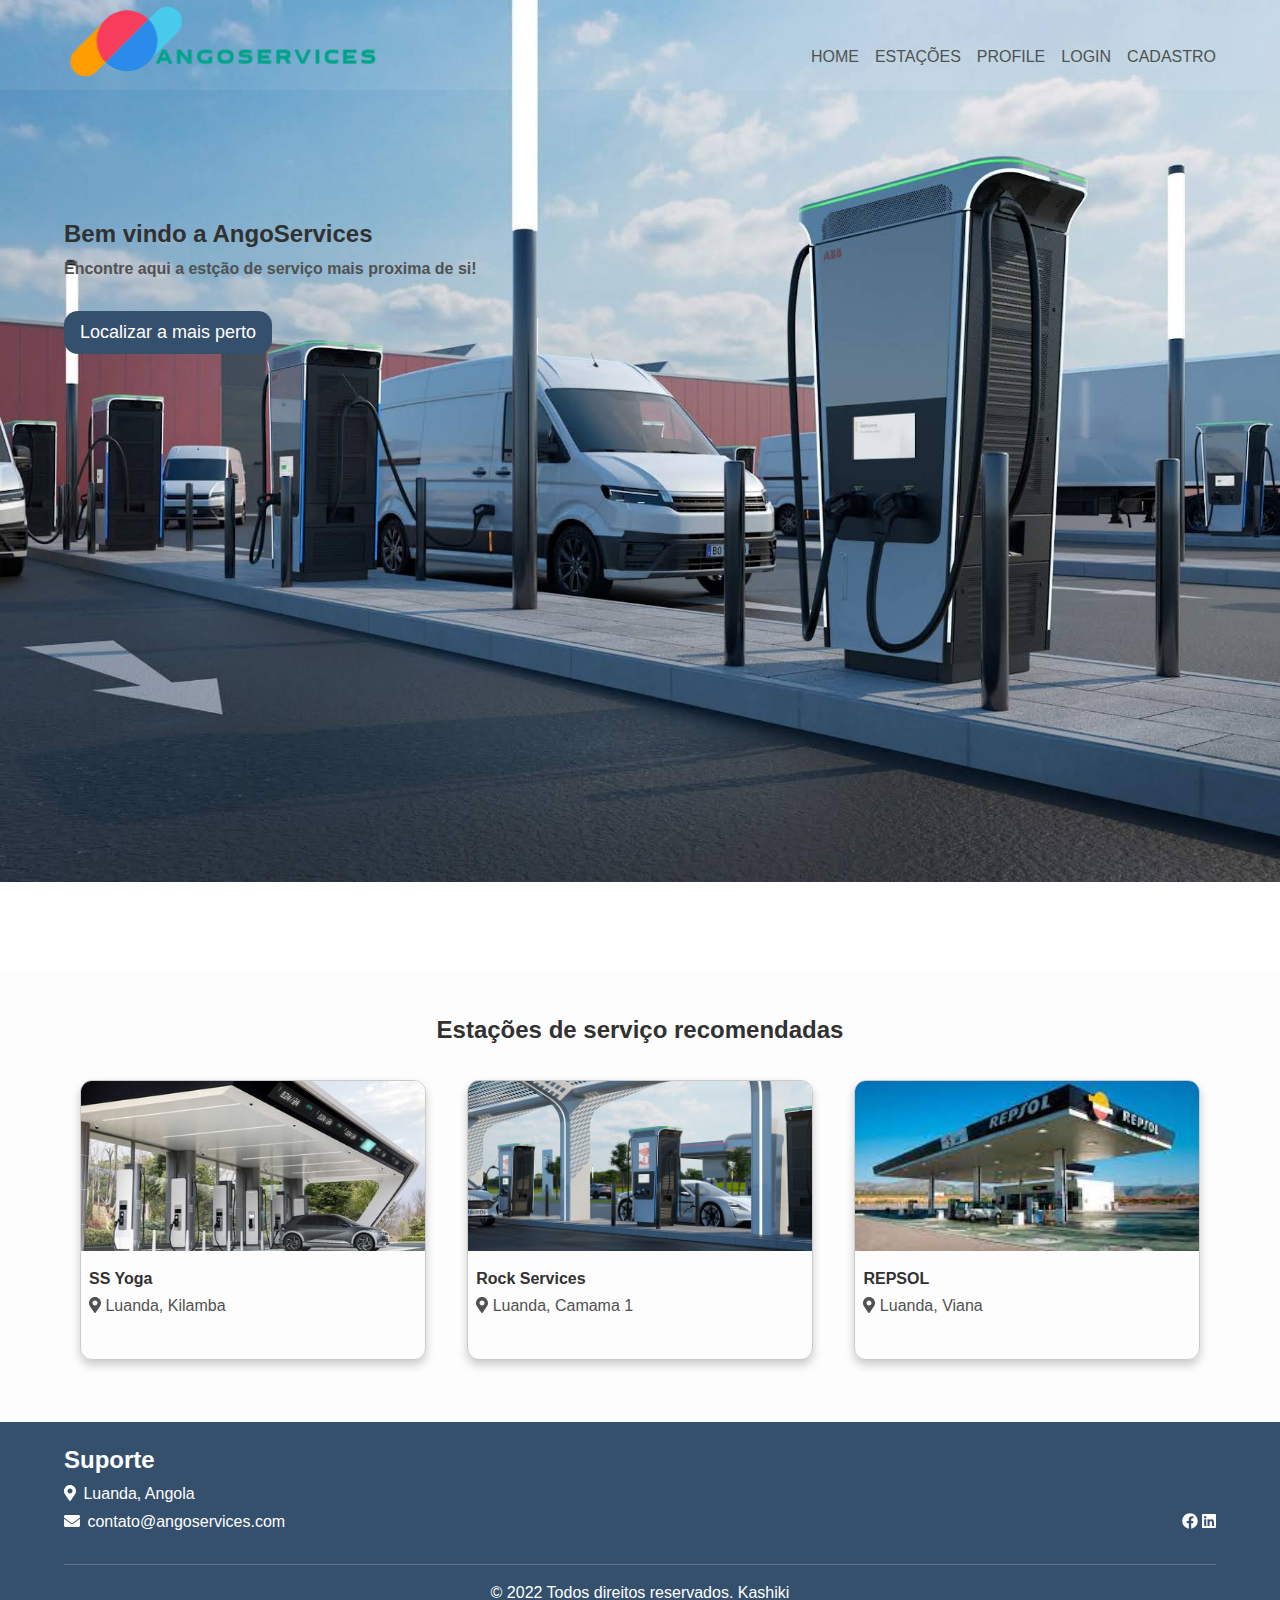
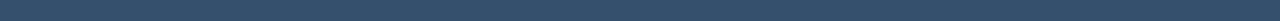
==== index.html @ cc655876 "init" ====
<!DOCTYPE html>
<html lang="pt">

    <head>
        <meta charset="UTF-8"/>
        <meta http-equiv="X-UA-Compatible" content="IE=edge"/>
        <meta name="viewport" content="width=device-width, initial-scale=1.0"/>
        <link rel="stylesheet" href="assets/styles/estilo.css"/>
        <link rel="stylesheet" href="assets/styles/index.css"/>
        <link rel="shortcut icon" href="assets/images/logo.png" type="image/x-icon">
        <script src="assets/script/fontawesome.min.js" defer></script>
        <title>AngoServices | Homepage</title>
    </head>

    <body>
        <div class="main-container">
            <header>
                <a href="index.html"><img src="assets/images/logo.png" alt="AngoServices"></a>
                <input type="checkbox" id="check-menu" hidden/>
                <label class="icon-menu" for="check-menu">
                    <i class="fas fa-bars fa-2x"></i>
                </label>

                <nav>
                    <ul id="main-menu">
                        <li>
                            <a href="index.html">Home</a>
                        </li>
                        <li>
                            <a href="estacao/index.html">Estações</a>
                        </li>
                        <li>
                            <a href="profile/index.html">Profile</a>
                        </li>
                    </ul>

                    <ul id="menu-login">
                        <li>
                            <a href="login.html">Login</a>
                        </li>
                        <li>
                            <a href="cadastro/index.html">Cadastro</a>
                        </li>
                    </ul>
                </nav>
            </header>

            <main id="main">
                <div class="hero">
                    <div class="content">
                        <h2>Bem vindo a AngoServices</h2>
                        <h4>Encontre aqui a estção de serviço mais proxima de si!</h4>
                        <a href="#" class="btn">Localizar a mais perto</a>
                    </div>
                </div>

                <div class="top-stages">
                    <h2>Estações de serviço recomendadas</h2>
                    <div class="content">
                        <div class="item">
                            <figure>
                                <img src="assets/images/hyundai-motor-group-s-e-pit-fast-charging-station.jpg" alt="">
                                <a href="#" class="btn-more">Ver Mais</a>
                            </figure>
                            <h4>SS Yoga</h4>
                            <p>
                                <a href="#">
                                    <i class="fas fa-map-marker-alt"></i>
                                    Luanda, Kilamba</a>
                            </p>
                        </div>
                        <div class="item">
                            <figure>
                                <img src="assets/images/estacao-servico-01.jpg" alt="">
                                <a href="#" class="btn-more">Ver Mais</a>
                            </figure>
                            <h4>Rock Services</h4>
                            <p>
                                <a href="#">
                                    <i class="fas fa-map-marker-alt"></i>
                                    Luanda, Camama 1</a>
                            </p>
                        </div>
                        <div class="item">
                            <figure>
                                <img src="assets/images/estacao-servico-00.jpeg" alt="">
                                <a href="#" class="btn-more">Ver Mais</a>
                            </figure>
                            <h4>REPSOL</h4>
                            <p>
                                <a href="#">
                                    <i class="fas fa-map-marker-alt"></i>
                                    Luanda, Viana</a>
                            </p>
                        </div>
                    </div>
                </div>

            </main>

            <footer>
                <div class="container">
                    <div class="content">
                        <div class="suport">
                            <h2>Suporte</h2>
                            <ul>
                                <li>
                                    <i class="fas fa-map-marker-alt"></i>
                                    Luanda, Angola</li>
                                <li>
                                    <i class="fas fa-envelope"></i>
                                    contato@angoservices.com</li>
                            </ul>
                        </div>
                        <div class="social-midia">
                            <a href="#" target="">
                                <i class="fab fa-facebook"></i>
                            </a>
                            <a href="#">
                                <i class="fab fa-linkedin"></i>
                            </a>
                        </div>
                    </div>
                    <p>&copy; 2022 Todos direitos reservados.
                        <a href="http://github.com/aristidesquetajr" target="_blank">Kashiki</a>
                    </p>
                </div>
            </footer>
        </div>
    </body>

</html>
---- assets/styles/estilo.css ----
@charset "utf-8";

/* VARIAVEIS */:root
{
    --bg-primary: #35506d;
    --bg-secundary: null;
    --text-primary-color: #313131;
    --text-secundary-color: #515151;
    --default-border-r: 12px;
}

* {
    box-sizing: border-box;
    margin: 0;
    padding: 0;
}

body {
    font: 16px/1.5 Aria, Helvetica, sans-serif;
}

ul {
    list-style-type: none;
}

a {
    text-decoration: none;
}

.btn {
    display: inline-block;
    background: var(--bg-primary);
    border-radius: 14px;
    border: none;
    padding: 8px 16px;
    color: #fff;
    font-size: 18px;
    transition: all 0.3s ease;
}

.btn:hover {
    transform: scale(1.05);
}

.container {
  width: 90%;
  margin: 0 auto;
  display: flex;
  flex-direction: column;
}

.main-container {
    overflow: hidden;
}

/* HEADER */
.main-container header {
    width: 100%;
    height: 90px;
    padding: 0.1rem 5%;
    display: flex;
    justify-content: space-between;
    align-items: center;
    background: var(--bg-primary);
}

header .icon-menu {
    display: none;
    cursor: pointer;
}

header nav {
    display: flex;
    align-items: center;
    margin-top: 1.5rem;
    z-index: 2;
}

header nav ul {
    display: flex;
    align-items: center;
}

header nav ul li {
    position: relative;
    margin-left: 1rem;
}

header nav li::before {
    content: "";
    position: absolute;
    width: 0;
    height: 2px;
    bottom: -0.5rem;
    background-color: var(--text-secundary-color);
    border-radius: 8px;
    transition: width 0.5s ease;
}

header nav li:hover::before {
    width: 100%;
}

header nav a {
    display: block;
    color: var(--text-secundary-color);
    text-transform: uppercase;
}


/* MAIN BODY */
.main-container main#main {
    min-height: 90vh;
    display: flex;
    flex-direction: column;
}

/* FOOTER */
.main-container footer {
    width: 100%;
    background-color: var(--bg-primary);
    color: white;
}

footer .container {
    padding-top: 20px;
}

footer .container .content {
    display: flex;
    align-items: flex-end;
    justify-content: space-between;
    margin-bottom: 30px;
}

.suport li {
    margin-top: 4px;
}

.suport svg {
    margin-right: 3px;
}

footer .content + p {
    padding: 1rem 0;
    text-align: center;
    border-top: 1px solid rgba(255, 255, 255, 0.2);
}

footer a {
    color: #fff;
}

footer .content + p a:hover {
    color: #b6b1b1;
}

/* Animations */
@keyframes menu-show {
    to {
        left: 0;
    }
}


/* RESPONSIVIDADE */
@media(max-width: 700px) {

    .main-container header {
        padding: 0 0 0 0.4rem;
    }

    header .icon-menu {
        display: block;
        position: absolute;
        z-index: 3;
        right: 1rem;
        top: 0.3rem;
        color: white;
    }

    header input:checked ~ nav {
        display: flex;
        animation: menu-show 1.8s ease forwards;
    }

    header nav {
        width: 100%;
        height: 100vh;
        margin: 0;
        display: none;
        position: absolute;
        top: 0;
        left: 400px;
        flex-direction: column;
        background: var(--bg-primary);
    }

    header nav ul {
        width: 100%;
        flex-direction: column;
    }

    header nav ul li {
        width: 100%;
        background-color: rgba(0, 0, 0, 0.2);
        padding: 0.5rem 0 0.5rem 0.5rem;
        text-align: left !important;
        margin: 0 0 2px;
    }

    header nav ul li::before {
        left: 0;
        bottom: -0.1rem;
    }

    header nav ul li:hover {
        background-color: rgba(0, 0, 0, 0.4);
    }

    header nav ul li a {
        color: white;
    }
}
---- assets/styles/index.css ----
@charset "utf-8";

.main-container header {
  background: rgba(255, 255, 255, 0.08);
  position: relative;
  z-index: 4;
}

main .hero {
  width: 100%;
  height: 98vh;
  background: url(../images/bg-service.jpg) no-repeat  top center /cover;
  position: relative;
  top: -90px;
}

.hero .content {
  width: 90%;
  height: 50vh;
  margin: 0 0 0 5%;
  position: relative;
  top: 50%;
  transform: translateY(-50%);
}

.hero .content h2 {
  color: var(--text-primary-color);
  margin-bottom: 5px;
}

.hero .content h4 {
  color: var(--text-secundary-color);
}

.hero .content .btn {
  margin-top: 30px;
  white-space: nowrap;
}

/* Top Stages */
main .top-stages {
  width: 100%;
  height: 450px;
  padding-top: 40px;
  background: #fdfdfd;
}

.top-stages h2 {
  text-align: center;
  color: var(--text-primary-color);
}

.top-stages .content {
  width: 90%;
  margin: 0 auto;
  display: flex;
  justify-content: space-between;
  padding: 2rem 0;
}

.top-stages .content .item {
  flex: 0 0 30%;
  max-width: 30%;
  height: 280px;
  margin: 0 1rem;
  border: 1px solid rgba(0, 0, 0, 0.2);
  border-radius: var(--default-border-r);
  box-shadow: 0 5px 10px rgba(0, 0, 0, 0.2);
  transition: margin 0.5s ease;
  overflow: hidden;
  cursor: pointer;
}

.top-stages .content .item:hover {
  margin-top: -1rem;
}

.top-stages .content .item figure {
  position: relative;
  height: 170px;
}

.top-stages .content .item figure a.btn-more {
  position: absolute;
  display: none;
  top: 0;
  left: 0;
  width: 100%;
  height: 100%;
  background: rgba(0, 0, 0, 0.1);
  text-align: center;
  line-height: 180px;
  color: #fdfdfd;
  transition: all 0.3s ease;
}

.top-stages .content .item figure:hover a.btn-more {
  display: block;
}

.top-stages .content .item img {
  width: 100%;
  height: 100%;
  object-fit: cover;
}

.top-stages .content .item h4 {
  color: var(--text-primary-color);
  padding-left: 0.5rem;
  margin: 1rem 0 0.2rem 0;
}

.top-stages .content .item p a {
  color: var(--text-secundary-color);
  padding-left: 0.5rem;
}

/* Responsividade */
@media (max-width: 990px) {
  .top-stages .content {
    overflow-x: scroll;
  }

  .top-stages .content .item {
    flex: 0 0 320px;
    max-width: 320px;
  }
}
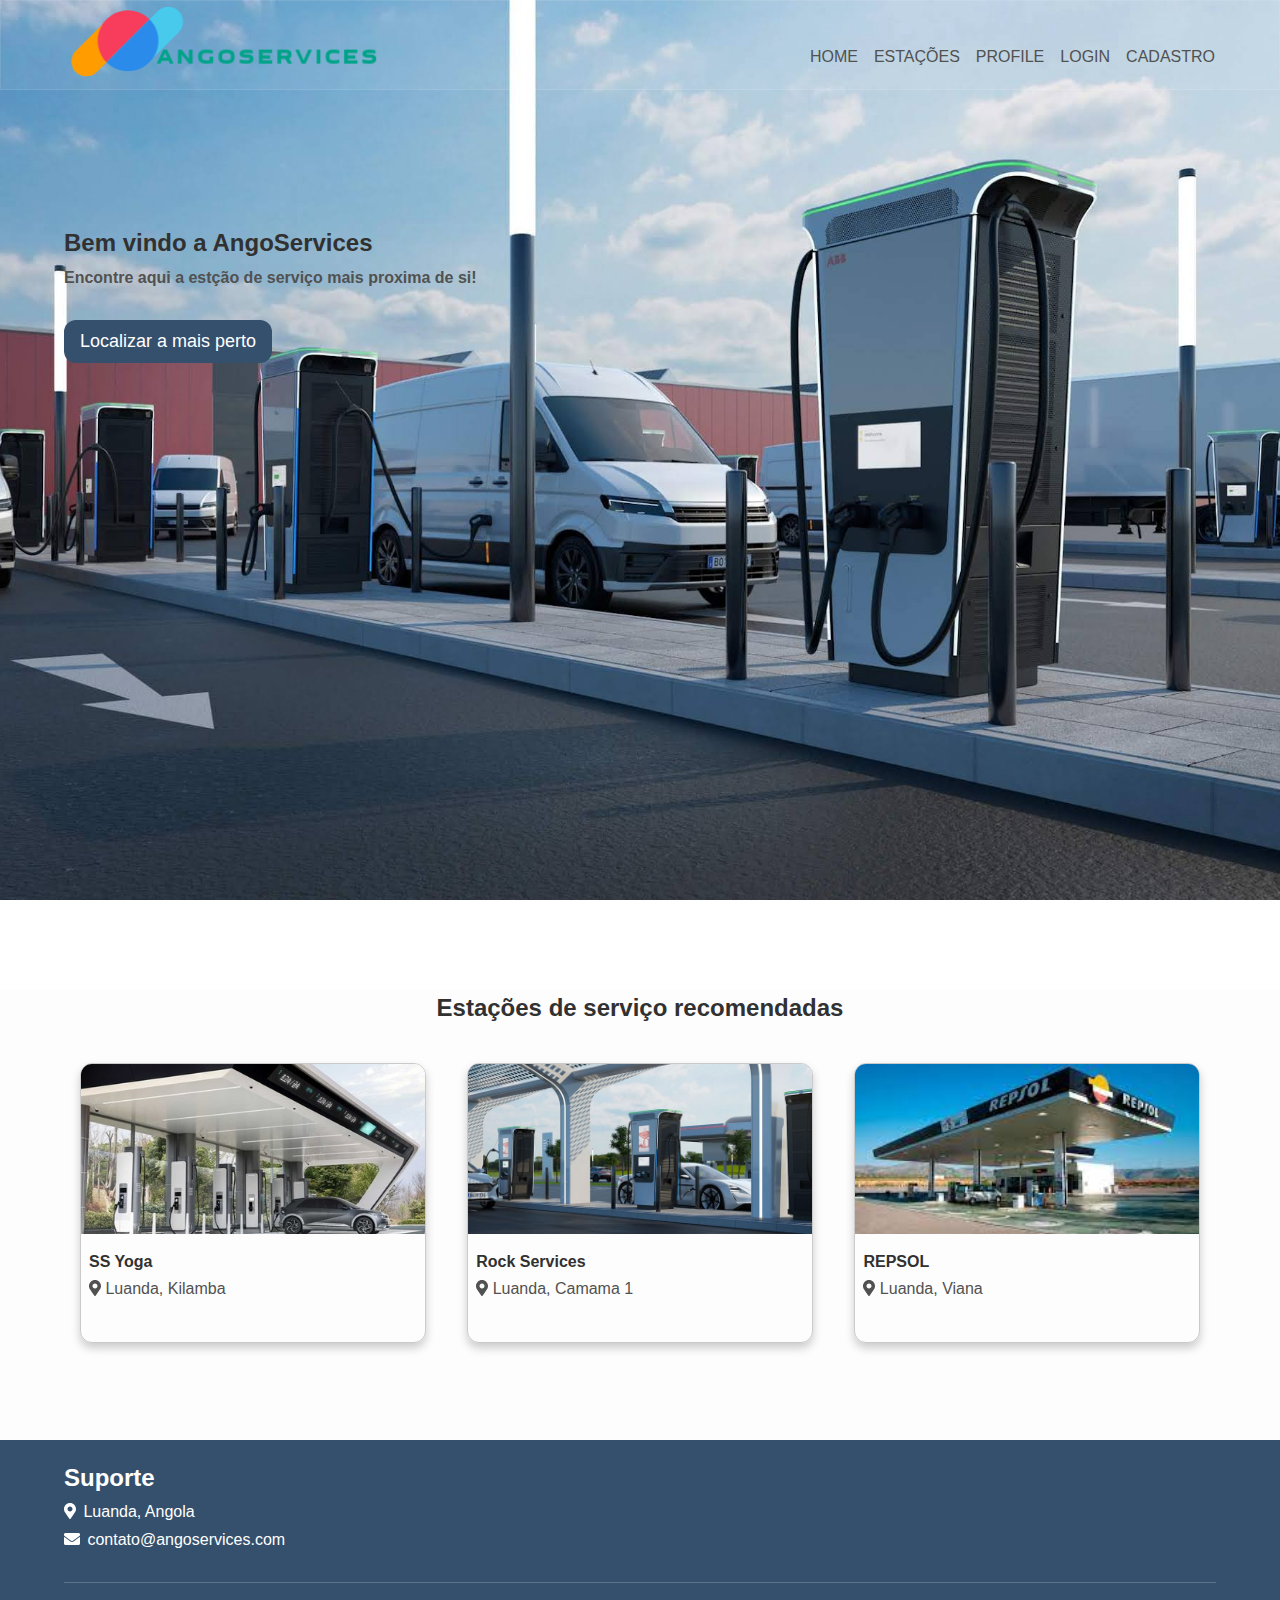
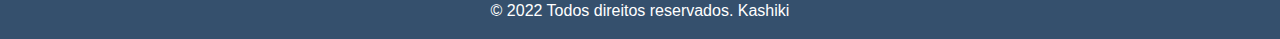
==== commit 50aafa87: "melhorando o layout" ====
--- a/index.html
+++ b/index.html
@@ -59,8 +59,9 @@
                     <div class="content">
                         <div class="item">
                             <figure>
-                                <img src="assets/images/hyundai-motor-group-s-e-pit-fast-charging-station.jpg" alt="">
-                                <a href="#" class="btn-more">Ver Mais</a>
+                                <a href="#" class="btn-more">
+                                    <img src="assets/images/hyundai-motor-group-s-e-pit-fast-charging-station.jpg" alt="SS Yoga">
+                                </a>
                             </figure>
                             <h4>SS Yoga</h4>
                             <p>
@@ -71,8 +72,9 @@
                         </div>
                         <div class="item">
                             <figure>
-                                <img src="assets/images/estacao-servico-01.jpg" alt="">
-                                <a href="#" class="btn-more">Ver Mais</a>
+                                <a href="#" class="btn-more">
+                                    <img src="assets/images/estacao-servico-01.jpg" alt="ROCK Services">
+                                </a>
                             </figure>
                             <h4>Rock Services</h4>
                             <p>
@@ -83,8 +85,9 @@
                         </div>
                         <div class="item">
                             <figure>
-                                <img src="assets/images/estacao-servico-00.jpeg" alt="">
-                                <a href="#" class="btn-more">Ver Mais</a>
+                                <a href="#" class="btn-more">
+                                    <img src="assets/images/estacao-servico-00.jpeg" alt="REPSOL">
+                                </a>
                             </figure>
                             <h4>REPSOL</h4>
                             <p>
@@ -112,14 +115,6 @@
                                     contato@angoservices.com</li>
                             </ul>
                         </div>
-                        <div class="social-midia">
-                            <a href="#" target="">
-                                <i class="fab fa-facebook"></i>
-                            </a>
-                            <a href="#">
-                                <i class="fab fa-linkedin"></i>
-                            </a>
-                        </div>
                     </div>
                     <p>&copy; 2022 Todos direitos reservados.
                         <a href="http://github.com/aristidesquetajr" target="_blank">Kashiki</a>
--- a/assets/styles/estilo.css
+++ b/assets/styles/estilo.css
@@ -1,7 +1,7 @@
 @charset "utf-8";
 
-/* VARIAVEIS */:root
-{
+/* VARIAVEIS */
+:root {
     --bg-primary: #35506d;
     --bg-secundary: null;
     --text-primary-color: #313131;
@@ -30,7 +30,7 @@
 .btn {
     display: inline-block;
     background: var(--bg-primary);
-    border-radius: 14px;
+    border-radius: 12px;
     border: none;
     padding: 8px 16px;
     color: #fff;
--- a/assets/styles/index.css
+++ b/assets/styles/index.css
@@ -2,13 +2,14 @@
 
 .main-container header {
   background: rgba(255, 255, 255, 0.08);
+  border: 1px solid rgba(255, 255, 255, 0.1);
   position: relative;
   z-index: 4;
 }
 
 main .hero {
   width: 100%;
-  height: 98vh;
+  height: 100vh;
   background: url(../images/bg-service.jpg) no-repeat  top center /cover;
   position: relative;
   top: -90px;
@@ -41,13 +42,13 @@
 main .top-stages {
   width: 100%;
   height: 450px;
-  padding-top: 40px;
   background: #fdfdfd;
 }
 
 .top-stages h2 {
   text-align: center;
   color: var(--text-primary-color);
+  margin-bottom: 5px;
 }
 
 .top-stages .content {
@@ -66,13 +67,13 @@
   border: 1px solid rgba(0, 0, 0, 0.2);
   border-radius: var(--default-border-r);
   box-shadow: 0 5px 10px rgba(0, 0, 0, 0.2);
-  transition: margin 0.5s ease;
+  transition: margin 0.3s ease;
   overflow: hidden;
   cursor: pointer;
 }
 
 .top-stages .content .item:hover {
-  margin-top: -1rem;
+  margin-top: -0.8rem;
 }
 
 .top-stages .content .item figure {
@@ -80,21 +81,19 @@
   height: 170px;
 }
 
-.top-stages .content .item figure a.btn-more {
+.top-stages .content .item figure a::before {
+  content: "";
   position: absolute;
   display: none;
   top: 0;
   left: 0;
   width: 100%;
   height: 100%;
-  background: rgba(0, 0, 0, 0.1);
-  text-align: center;
-  line-height: 180px;
-  color: #fdfdfd;
+  background: rgba(0, 0, 0, 0.08);
   transition: all 0.3s ease;
 }
 
-.top-stages .content .item figure:hover a.btn-more {
+.top-stages .content .item figure:hover a::before {
   display: block;
 }
 
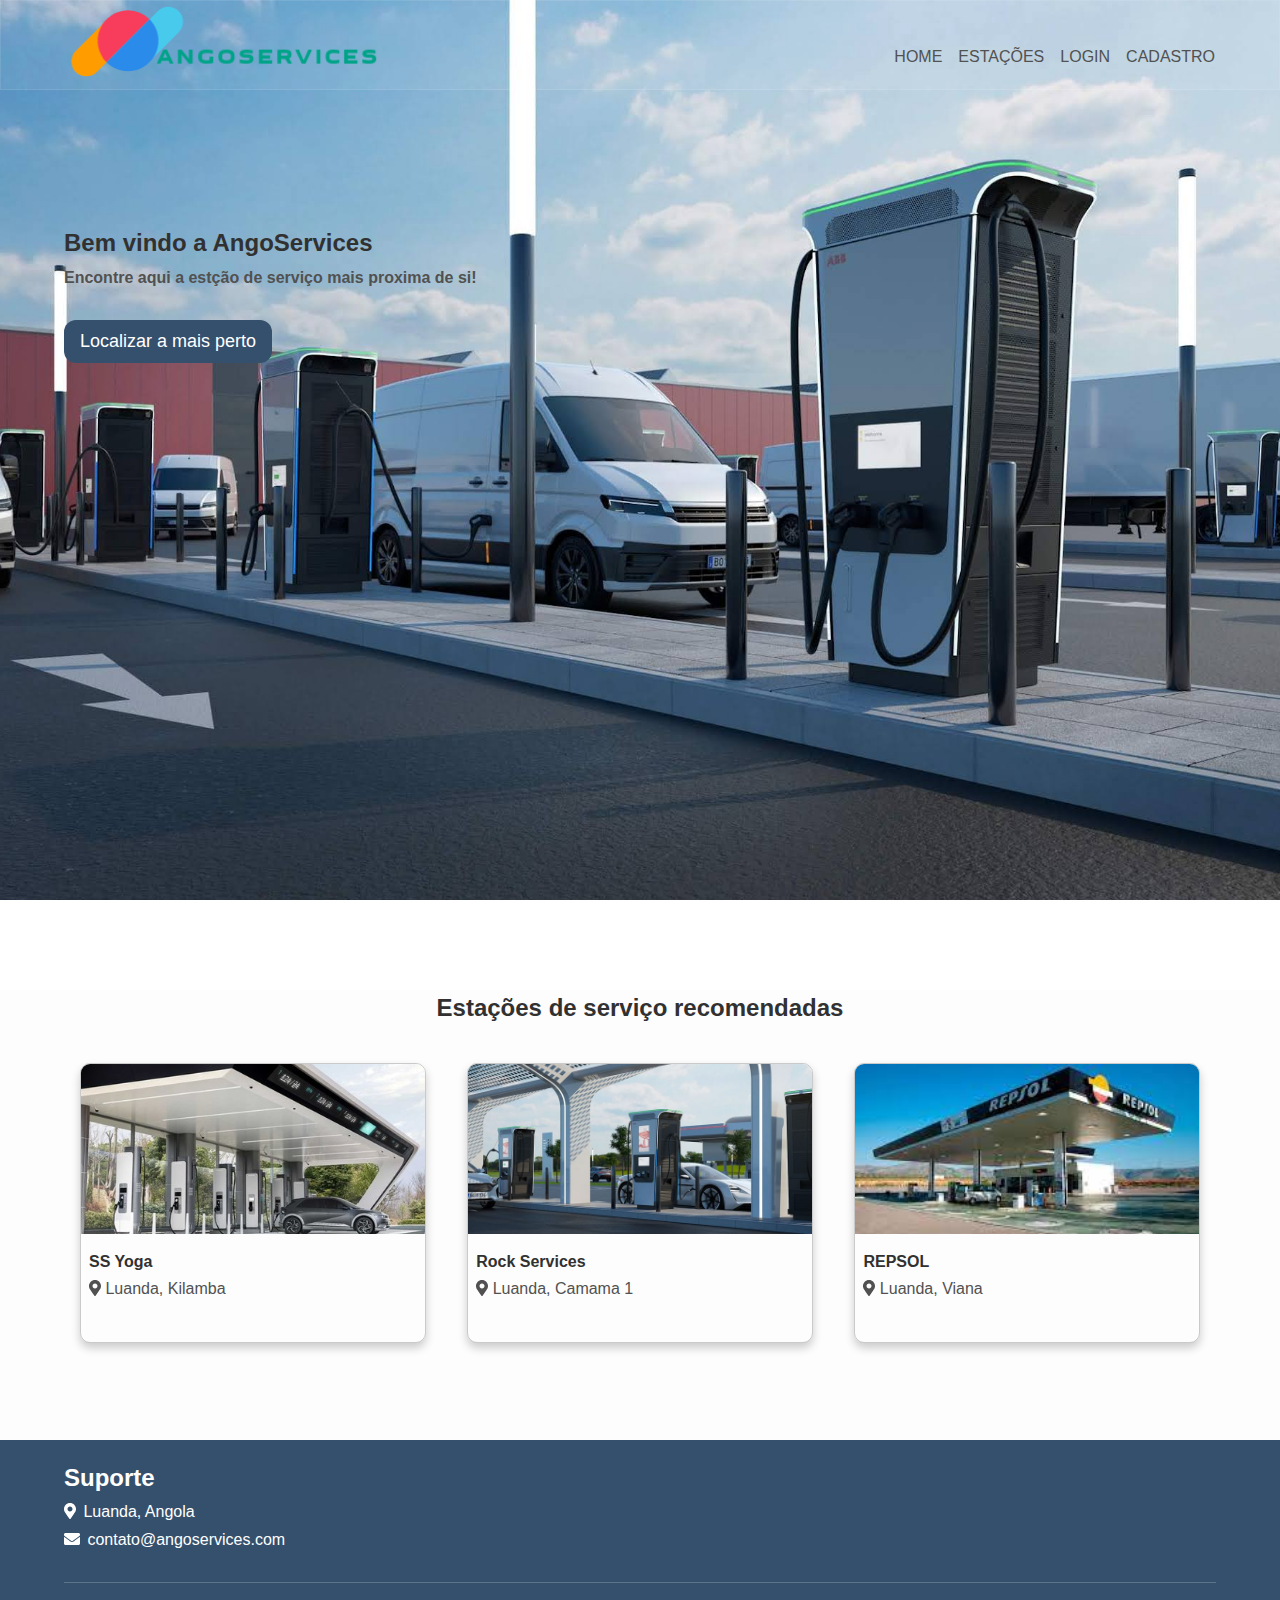
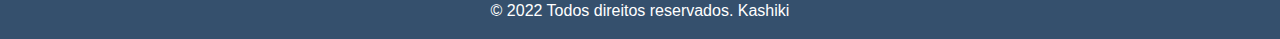
==== commit aea7bc5a: "last_update" ====
--- a/index.html
+++ b/index.html
@@ -28,9 +28,6 @@
                         </li>
                         <li>
                             <a href="estacao/index.html">Estações</a>
-                        </li>
-                        <li>
-                            <a href="profile/index.html">Profile</a>
                         </li>
                     </ul>
 
--- a/assets/styles/estilo.css
+++ b/assets/styles/estilo.css
@@ -6,7 +6,7 @@
     --bg-secundary: null;
     --text-primary-color: #313131;
     --text-secundary-color: #515151;
-    --default-border-r: 12px;
+    --default-border-r: 10px;
 }
 
 * {
@@ -164,7 +164,7 @@
 
 
 /* RESPONSIVIDADE */
-@media(max-width: 700px) {
+@media(max-width: 830px) {
 
     .main-container header {
         padding: 0 0 0 0.4rem;
@@ -173,10 +173,10 @@
     header .icon-menu {
         display: block;
         position: absolute;
+        top: 0.4rem;
+        right: 1rem;
+        color: white;
         z-index: 3;
-        right: 1rem;
-        top: 0.3rem;
-        color: white;
     }
 
     header input:checked ~ nav {
@@ -210,8 +210,7 @@
     }
 
     header nav ul li::before {
-        left: 0;
-        bottom: -0.1rem;
+        content: none;
     }
 
     header nav ul li:hover {
